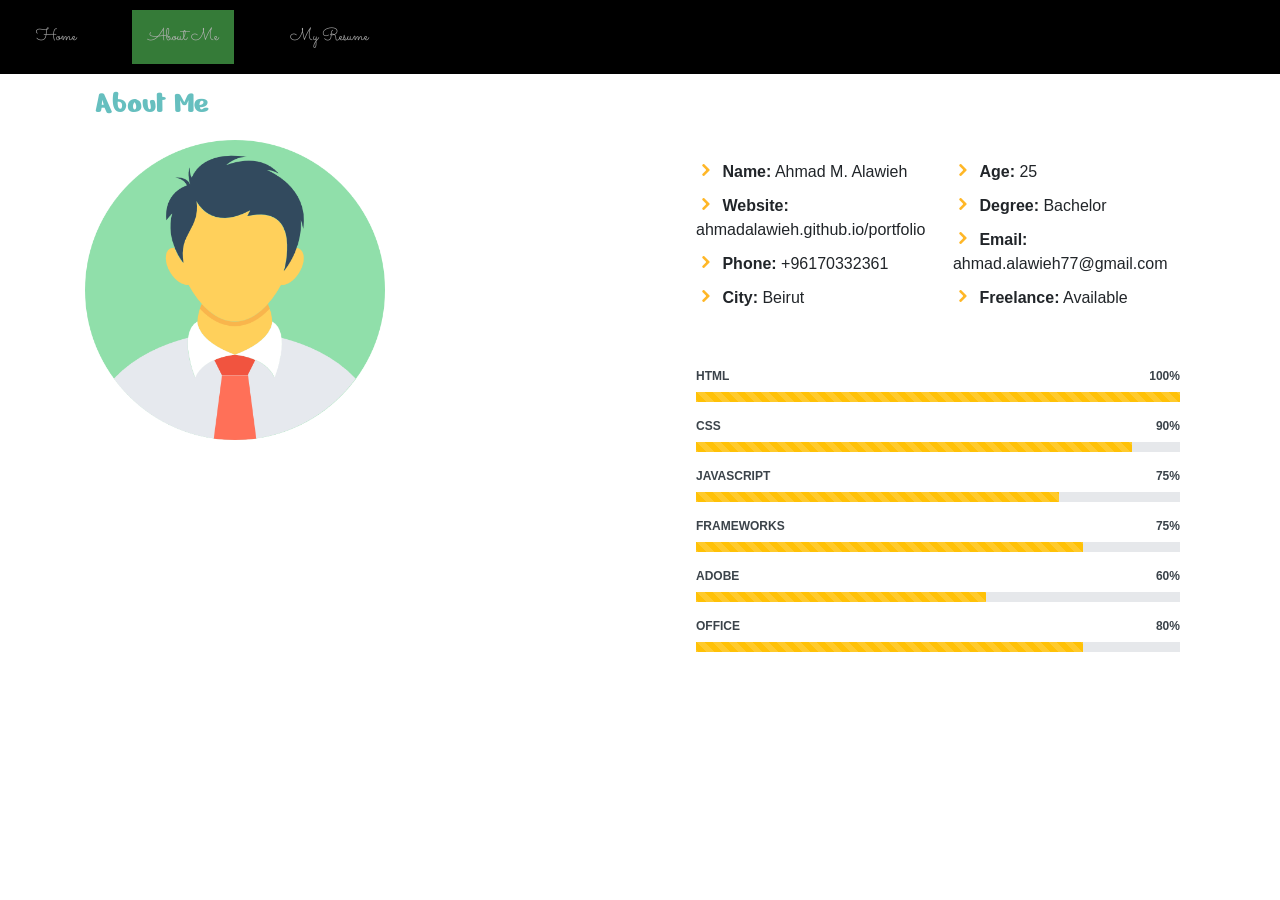
==== about-me.html @ 20be57bd "Add files via upload" ====
<html>
<head>
  <meta charset="UTF-8">
  <meta name="viewport" content="width=device-width, initial-scale=1.0">
  <link rel="stylesheet" href="css/styles.css"/>
  <link rel="icon" href="favicon.ico">

  <link href="https://fonts.googleapis.com/css2?family=Merriweather:wght@300&family=Montserrat&family=Sacramento&display=swap" rel="stylesheet">
  <link href="https://fonts.googleapis.com/css2?family=Nerko+One&display=swap" rel="stylesheet">

  <link rel="stylesheet" href="https://stackpath.bootstrapcdn.com/font-awesome/4.7.0/css/font-awesome.min.css"><!Bootstrap icons>

  <!-- Vendor CSS Files -->
  <link href="vendor/bootstrap/css/bootstrap.min.css" rel="stylesheet">
  <link href="vendor/icofont/icofont.min.css" rel="stylesheet">
  <link href="vendor/boxicons/css/boxicons.min.css" rel="stylesheet">
  <link href="vendor/owl.carousel/assets/owl.carousel.min.css" rel="stylesheet">
  <link href="vendor/venobox/venobox.css" rel="stylesheet">

  <title>Ahmad M. Alawieh</title>

</head>
<div class="topnav">
<a  href="index.html">Home</a>
<a class="active" href="about-me.html">About Me</a>
<a href="resume.html">My Resume</a>
</div>

<body>

<!-- ======= About Me Section ======= -->

<section id="about" class="about">

  <div class="container">


    <div class="section-title">



      <h2>About Me</h2>

    </div>

    <img width="300" height="300" margin-right="200px" align="left" src="man.png" alt="man-image ">
    <div class="row">

      <div class="image col-lg-4 d-flex align-items-stretch justify-content-center justify-content-lg-start"></div>

      <div class="col-lg-8 d-flex flex-column align-items-stretch">

        <div class="content pl-lg-4 d-flex flex-column justify-content-center">

          <div class="row">

            <div class="col-lg-6">

              <ul>

                <li><i class="icofont-rounded-right"></i> <strong>Name:</strong> Ahmad M. Alawieh</li>
                <li><i class="icofont-rounded-right"></i> <strong>Website:</strong> ahmadalawieh.github.io/portfolio</li>
                <li><i class="icofont-rounded-right"></i> <strong>Phone:</strong> +96170332361</li>
                <li><i class="icofont-rounded-right"></i> <strong>City:</strong> Beirut</li>
              </ul>
            </div>
            <div class="col-lg-6">
              <ul>
                <li><i class="icofont-rounded-right"></i> <strong>Age:</strong> 25</li>
                <li><i class="icofont-rounded-right"></i> <strong>Degree:</strong> Bachelor</li>
                <li><i class="icofont-rounded-right"></i> <strong>Email:</strong> ahmad.alawieh77@gmail.com</li>
                <li><i class="icofont-rounded-right"></i> <strong>Freelance:</strong> Available</li>
              </ul>
            </div>
          </div>

        </div><!-- End .content-->

        <div class="skills-content pl-lg-4">
          <div class="progress">
            <span class="skill">HTML <i class="val">100%</i></span>
            <div class="progress-bar-wrap">
              <div class="progress-bar bg-warning progress-bar-striped" role="progressbar" aria-valuenow="100" aria-valuemin="0" aria-valuemax="100" style="width: 100%"></div>
            </div>
          </div>

          <div class="progress">
            <span class="skill">CSS <i class="val">90%</i></span>
            <div class="progress-bar-wrap">
              <div class="progress-bar bg-warning progress-bar-striped" role="progressbar" aria-valuenow="90" aria-valuemin="0" aria-valuemax="100" style="width: 90%"></div>
            </div>
          </div>

          <div class="progress">
            <span class="skill">JavaScript <i class="val">75%</i></span>
            <div class="progress-bar-wrap ">
              <div class="progress-bar bg-warning progress-bar-striped progress-bar-striped" role="progressbar" aria-valuenow="75" aria-valuemin="0" aria-valuemax="100" style="width: 75%"></div>
            </div>
          </div>
        <div class="progress">
          <span class="skill">Frameworks<i class="val">75%</i></span>
          <div class="progress-bar-wrap">
            <div class="progress-bar bg-warning progress-bar-striped progress-bar-striped" role="progressbar" aria-valuenow="80" aria-valuemin="0" aria-valuemax="100" style="width: 80%"></div>
          </div>
        </div>
        <div class="progress">
          <span class="skill">Adobe<i class="val">60%</i></span>
          <div class="progress-bar-wrap">
            <div class="progress-bar bg-warning progress-bar-striped progress-bar-striped" role="progressbar" aria-valuenow="60" aria-valuemin="0" aria-valuemax="100" style="width: 60%"></div>
          </div>
        </div>
        <div class="progress">
          <span class="skill">Office<i class="val">80%</i></span>
          <div class="progress-bar-wrap">
            <div class="progress-bar bg-warning progress-bar-striped progress-bar-striped" role="progressbar" aria-valuenow="80" aria-valuemin="0" aria-valuemax="100" style="width: 80%"></div>
          </div>
            </div>
      </div>
    </div>
    </div>
  </div>
</section><!-- End About Me Section -->
</body>
   <script src="js/main.js"></script>
---- css/styles.css ----
body {
  background-color: #E4F9F5;

  margin: 0;
  text-align: center;
  font-family: 'Merriweather', serif;
}

/* Required for full background image */

html,
body,
header,
.jarallax {
  height: 100%;
}

@media (max-width: 740px) {
  html,
  body,
  header,
  .jarallax {
    height: 100vh;
  }
}

.top-nav-collapse {
  background-color: #82b1ff !important;
}

.navbar:not(.top-nav-collapse) {
  background: transparent !important;
}

@media (max-width: 991px) {
  .navbar:not(.top-nav-collapse) {
    background: #82b1ff !important;
  }
}

h5 {
  letter-spacing: 3px;
}

h1 {
  line-height: 2;
  font-size: 5.625rem;
  margin-top: 0;
  font-family: 'Sacramento', cursive;
  color: #66BFBF;

}

h2 {
  color: #66BFBF;
  font-size: 2rem;
  margin: 30px auto 0 auto;
  font-family: 'Nerko One', cursive;
  font-weight: normal;
  padding: 10px;
}

h3 {
  color: #11999E;
  font-family: 'Montserrat', sans-serif;
}

p {
  line-height: 2;
  font-family: 'Montserrat', sans-serif
}

hr {
  border: dotted #66BFBF  6px;
  border-bottom: none;
  width: 4%;
  margin: 100px auto;
}

span {
  color: #999b84;
}

a {
  color: #11999E;
  font-family: 'Montserrat', sans-serif;
  margin: 10px 20px;
  text-decoration: none;
}

a:hover {
  color: #EAF6F6;
}

.top-container {
  background-color: #E4F9F5;
  position: relative;
  padding-top: 100px;

}

.middle-container {
  background-color: #E4F9F5;
  margin: 100px 0;

}


}

.bottom-cloud{
  position: absolute;
  left: 250px;
  bottom: 300px;
}

.top-cloud {
  position: absolute;
  right: 300px;
  top: 40px;
}

.coding {
  width: 200px;
  height: 200px;
  float: left;
  margin-right: 30px;
}

.database {
  width: 200px;
  height: 200px;
  float: right;
  margin-left: 30px;
}

.skill-row {
  width: 50%;
  margin: 100px auto 100px auto;
  text-align: left;
  line-height: 2;
}

.intro {
  width: 30%;
  margin: auto;
}

.contact-message {
  width: 40%;
  margin: 40px auto 60px;
}

.btn {
  background: #34d963;
  background-image: -webkit-linear-gradient(top, #34d963, #2bb8b1);
  background-image: -moz-linear-gradient(top, #34d963, #2bb8b1);
  background-image: -ms-linear-gradient(top, #34d963, #2bb8b1);
  background-image: -o-linear-gradient(top, #34d963, #2bb8b1);
  background-image: linear-gradient(to bottom, #34d963, #2bb8b1);
  -webkit-border-radius: 60;
  -moz-border-radius: 60;
  border-radius: 60px;
  text-shadow: 14px 9px 3px #666666;
  -webkit-box-shadow: 3px 1px 3px #666666;
  -moz-box-shadow: 3px 1px 3px #666666;
  box-shadow: 3px 1px 3px #666666;
  font-family: Courier New;
  color: #ffffff;
  font-size: 18px;
  padding: 10px 20px 10px 20px;
  text-decoration: none;
}

.btn:hover {
  background: #3cb0fd;
  background-image: -webkit-linear-gradient(top, #3cb0fd, #3498db);
  background-image: -moz-linear-gradient(top, #3cb0fd, #3498db);
  background-image: -ms-linear-gradient(top, #3cb0fd, #3498db);
  background-image: -o-linear-gradient(top, #3cb0fd, #3498db);
  background-image: linear-gradient(to bottom, #3cb0fd, #3498db);
  text-decoration: none;
}

.btn2 {
  background: #34d963;
  background-image: -webkit-linear-gradient(top, #34d963, #2bb8b1);
  background-image: -moz-linear-gradient(top, #34d963, #2bb8b1);
  background-image: -ms-linear-gradient(top, #34d963, #2bb8b1);
  background-image: -o-linear-gradient(top, #34d963, #2bb8b1);
  background-image: linear-gradient(to bottom, #34d963, #2bb8b1);
  -webkit-border-radius: 60;
  -moz-border-radius: 60;
  border-radius: 60px;
  text-shadow: 14px 9px 3px #666666;
  -webkit-box-shadow: 3px 1px 3px #666666;
  -moz-box-shadow: 3px 1px 3px #666666;
  box-shadow: 3px 1px 3px #666666;
  font-family: Courier New;
  color: #ffffff;
  font-size: 18px;
  padding: 10px 20px 10px 20px;
  text-decoration: none;
}

.btn2:hover {
  background: #3cb0fd;
  background-image: -webkit-linear-gradient(top, #3cb0fd, #3498db);
  background-image: -moz-linear-gradient(top, #3cb0fd, #3498db);
  background-image: -ms-linear-gradient(top, #3cb0fd, #3498db);
  background-image: -o-linear-gradient(top, #3cb0fd, #3498db);
  background-image: linear-gradient(to bottom, #3cb0fd, #3498db);
  text-decoration: none;
}

.copyright {
  color: EAF6F6;
  font-size: 1rem;
  padding: 5px 0;
  font-family: 'Nerko One', cursive;
}

.dev {
  color: #794c74;
}

.logo {
  width: 50px;
  height: 50px;
}

.graphic {
  width: 200px;
  height: 200px;
  float: left;
  margin-right: 30px;
}





#myBtn {
  position: fixed; /* Fixed/sticky position */
  bottom: 20px; /* Place the button at the bottom of the page */
  right: 30px; /* Place the button 30px from the right */
  z-index: 99; /* Make sure it does not overlap */
  border: none; /* Remove borders */
  outline: none; /* Remove outline */
  background-color: #66BFBF; /* Set a background color */
  color: white; /* Text color */
  cursor: pointer; /* Add a mouse pointer on hover */
  padding: 15px; /* Some padding */
  border-radius: 10px; /* Rounded corners */
  font-size: 18px; /* Increase font size */
}

#myBtn:hover {
  background-color: #555; /* Add a dark-grey background on hover */
}

/*--------------------------------------------------------------
# About Me
--------------------------------------------------------------*/
.about .content h3 {
  font-weight: 700;
  font-size: 26px;
  color: #3b434a;
  text-transform: uppercase;
}

.about .content p {
  margin-bottom: 0;
}

.about .content ul {
  list-style: none;
  padding: 0;
  margin-top: 20px;
}

.about .content ul li {
  padding-bottom: 10px;
}

.about .content ul i {
  font-size: 20px;
  padding-right: 2px;
  color: #ffb727;
}

.about .content .count-box {
  width: 100%;
}

.about .content .count-box i {
  display: block;
  font-size: 36px;
  color: #ffb727;
  float: left;
}

.about .content .count-box span {
  font-size: 36px;
  line-height: 30px;
  display: block;
  font-weight: 700;
  color: #3b434a;
  margin-left: 50px;
}

.about .content .count-box p {
  padding: 15px 0 0 0;
  margin: 0 0 0 50px;
  font-family: "Raleway", sans-serif;
  font-size: 14px;
  color: #5d6a75;
}

.about .content .count-box a {
  font-weight: 600;
  display: block;
  margin-top: 20px;
  color: #5d6a75;
  font-size: 15px;
  font-family: "Satisfy", serif;
  transition: ease-in-out 0.3s;
}

.about .content .count-box a:hover {
  color: #82909c;
}

.about .image {
  background: url("../img/me.jpg") center center no-repeat;
  background-size: cover;
  min-height: 500px;
}

.about .skills-content {
  margin-top: 30px;
}

.about .skills-content .progress {
  height: 50px;
  display: block;
  background: none;
}

.about .skills-content .progress .skill {
  padding: 10px 0;
  margin: 0 0 6px 0;
  text-transform: uppercase;
  display: block;
  font-weight: 700;
  font-family: "Raleway", sans-serif;
  color: #3b434a;
}

.about .skills-content .progress .skill .val {
  float: right;
  font-style: normal;
}

.about .skills-content .progress-bar-wrap {
  background: #e6e8eb;
}

.about .skills-content .progress-bar {
  width: 1px;
  height: 10px;
  transition: .9s;
  background-color: #ffb727;
}

/*--------------------------------------------------------------
# My Resume
--------------------------------------------------------------*/
.resume .resume-title {
  font-size: 26px;
  font-weight: 700;
  margin-top: 20px;
  margin-bottom: 20px;
  color: #3b434a;
}

.resume .resume-item {
  padding: 0 0 20px 20px;
  margin-top: -2px;
  border-left: 2px solid #82909c;
  position: relative;
}

.resume .resume-item h4 {
  line-height: 18px;
  font-size: 16px;
  font-weight: 700;
  text-transform: uppercase;
  color: #ffb727;
  margin-bottom: 10px;
}

.resume .resume-item h5 {
  font-size: 16px;
  background: #eef0f2;
  padding: 5px 15px;
  display: inline-block;
  font-weight: 600;
  margin-bottom: 10px;
}

.resume .resume-item ul {
  padding-left: 20px;
}

.resume .resume-item ul li {
  padding-bottom: 10px;
}

.resume .resume-item:last-child {
  padding-bottom: 0;
}

.resume .resume-item::before {
  content: "";
  position: absolute;
  width: 16px;
  height: 16px;
  border-radius: 50px;
  left: -9px;
  top: 0;
  background: #fff;
  border: 2px solid #82909c;
}

/* Add a black background color to the top navigation */
.topnav {
  background-color: black;
  overflow: hidden;
}

/* Style the links inside the navigation bar */
.topnav a {
  float: left;
  opacity: 0.7;
  color: #f2f2f2;
  text-align: center;
  padding: 14px 16px;
  text-decoration: none;
  font-size: 17px;
}

/* Change the color of links on hover */
.topnav a:hover {
  background-color: #ffe5b9;
  opacity: 0.6;
  color: black;
}

/* Add a color to the active/current link */
.topnav a.active {
  background-color: #4CAF50;
  color: white;
}
.bottom-container {
  background-color: #66BFBF;
  padding: 50px 0 20px;
}

a {
  font-family: 'Sacramento', cursive;
}
---- vendor/venobox/venobox.css ----
/* ------ venobox.css --------*/
.vbox-overlay *, .vbox-overlay *:before, .vbox-overlay *:after{
    -webkit-backface-visibility: hidden;
    -webkit-box-sizing:border-box;
    -moz-box-sizing:border-box;
    box-sizing:border-box;
}
.vbox-overlay * { 
    -webkit-backface-visibility: visible;
    backface-visibility: visible;
}
.vbox-overlay{
    display: -webkit-flex;
    display: flex;
    -webkit-flex-direction: column;
    flex-direction: column;
    -webkit-justify-content: center;
    justify-content: center;
    -webkit-align-items: center;
    align-items: center;
    position: fixed;
    left: 0;
    top: 0;
    bottom: 0;
    right: 0;
    z-index: 999999;
}

/* ----- navigation ----- */
.vbox-title{
    width: 100%;
    height: 40px;
    float: left;
    text-align: center;
    line-height: 28px;
    font-size: 12px;
    padding: 6px 50px;
    overflow: hidden;
    position: fixed;
    display: none;
    left: 0;
    z-index: 89;
}
.vbox-close{
    cursor: pointer;
    position: fixed;
    top: -1px;
    right: 0;
    width: 50px;
    height: 40px;
    padding: 6px;
    display: block;
    background-position:10px center;
    overflow: hidden;
    font-size: 24px;
    line-height: 1;
    text-align: center;
    z-index: 99;
}
.vbox-left{
    cursor: pointer;
    position: fixed;
    left: 0;
    height: 40px;
    overflow: hidden;
    line-height: 28px;
    font-size: 12px;
    z-index: 99;
    display: flex;
    align-items:center;
}
.vbox-num{
    display: inline-block;
    margin: 6px 0 6px 15px;
}
/* ----- Social share ----- */
.vbox-share{
    line-height: 28px;
    font-size: 12px;
    overflow: hidden;
    position: fixed;
    left: 0;
    z-index: 98;
    display: flex;
    align-items:center;
    justify-content: center;
    width: 100%;
    text-align: center;
}
.vbox-share svg{
    max-height: 28px;
    width: 28px;
    z-index: 10;
    margin-left: 12px;
    margin-top: 6px;
    margin-bottom: 6px;
    vertical-align: middle;
}


/* ----- navigation ARROWS ----- */
.vbox-next, .vbox-prev{
    position: fixed;
    top: 50%;
    margin-top: -15px;
    overflow: hidden;
    cursor: pointer;
    display: block;
    width: 45px;
    height: 45px;
    z-index: 99;
}
.vbox-next span, .vbox-prev span{
    position: relative;
    width: 20px;
    height: 20px;
    border: 2px solid transparent;
    border-top-color: #B6B6B6;
    border-right-color: #B6B6B6;
    text-indent: -100px;
    position: absolute;
    top: 8px;
    display: block;
}
.vbox-prev{
    left: 15px;
}
.vbox-next{
    right: 15px;
}
.vbox-prev span{
    left: 10px;
    -ms-transform: rotate(-135deg);
    -webkit-transform: rotate(-135deg);
    transform: rotate(-135deg);
}
.vbox-next span{
    -ms-transform: rotate(45deg);
    -webkit-transform: rotate(45deg);
    transform: rotate(45deg);
    right: 10px;
}
/* ------- inline window ------ */
.vbox-inline{
    width: 420px;
    height: 315px;
    height: 70vh;
    padding: 10px;
    background: #fff;
    margin: 0 auto;
    overflow: auto;
    text-align: left;
}
/* ------- Video & iFrames window ------ */
.venoframe{
    max-width: 100%;
    width: 100%;
    border: none;
    width: 100%;
    height: 260px;
    height: 70vh;
}
.venoframe.vbvid{
    height: 260px;
}
@media (min-width: 768px) {
    .venoframe, .vbox-inline{
        width: 90%;
        height: 360px;
        height: 70vh;
    }
    .venoframe.vbvid{
        width: 640px;
        height: 360px;
    }
}
@media (min-width: 992px) {
    .venoframe, .vbox-inline{
        max-width: 1200px;
        width: 80%;
        height: 540px;
        height: 70vh;
    }
    .venoframe.vbvid{
        width: 960px;
        height: 540px;
    }
}
/* 
Please do NOT edit this part! 
or at least read this note: http://i.imgur.com/7C0ws9e.gif
*/
.vbox-open{
    overflow: hidden;
}
.vbox-container{
    position: absolute;
    left: 0;
    right: 0;
    top: 0;
    bottom: 0;
    overflow-x: hidden;
    overflow-y: scroll;
    overflow-scrolling: touch;
    -webkit-overflow-scrolling: touch;
    z-index: 20;
    max-height: 100%;

}

.vbox-content{
    text-align: center;
    float: left;
    width: 100%;
    position: relative;
    overflow: hidden;
    padding: 20px 4%;
}
.vbox-container img{
    max-width: 100%;
    height: auto;
}
.vbox-figlio{
    box-shadow: 0 0 12px rgba(0,0,0,0.19), 0 6px 6px rgba(0,0,0,0.23);
    max-width: 100%;
    text-align: initial;
}
img.vbox-figlio{
    -webkit-user-select: none;
-khtml-user-select: none;
-moz-user-select: none;
-o-user-select: none;
user-select: none;
}
.vbox-content.swipe-left{
    margin-left: -200px !important;
}
.vbox-content.swipe-right{
    margin-left: 200px !important;
}
.vbox-animated{
    webkit-transition: margin 300ms ease-out;
    transition: margin 300ms ease-out;
}

/* ---------- preloader ----------
 * SPINKIT 
 * http://tobiasahlin.com/spinkit/
-------------------------------- */
.sk-double-bounce,.sk-rotating-plane{width:40px;height:40px;margin:40px auto}.sk-rotating-plane{background-color:#333;-webkit-animation:sk-rotatePlane 1.2s infinite ease-in-out;animation:sk-rotatePlane 1.2s infinite ease-in-out}@-webkit-keyframes sk-rotatePlane{0%{-webkit-transform:perspective(120px) rotateX(0) rotateY(0);transform:perspective(120px) rotateX(0) rotateY(0)}50%{-webkit-transform:perspective(120px) rotateX(-180.1deg) rotateY(0);transform:perspective(120px) rotateX(-180.1deg) rotateY(0)}100%{-webkit-transform:perspective(120px) rotateX(-180deg) rotateY(-179.9deg);transform:perspective(120px) rotateX(-180deg) rotateY(-179.9deg)}}@keyframes sk-rotatePlane{0%{-webkit-transform:perspective(120px) rotateX(0) rotateY(0);transform:perspective(120px) rotateX(0) rotateY(0)}50%{-webkit-transform:perspective(120px) rotateX(-180.1deg) rotateY(0);transform:perspective(120px) rotateX(-180.1deg) rotateY(0)}100%{-webkit-transform:perspective(120px) rotateX(-180deg) rotateY(-179.9deg);transform:perspective(120px) rotateX(-180deg) rotateY(-179.9deg)}}.sk-double-bounce{position:relative}.sk-double-bounce .sk-child{width:100%;height:100%;border-radius:50%;background-color:#333;opacity:.6;position:absolute;top:0;left:0;-webkit-animation:sk-doubleBounce 2s infinite ease-in-out;animation:sk-doubleBounce 2s infinite ease-in-out}.sk-chasing-dots .sk-child,.sk-spinner-pulse,.sk-three-bounce .sk-child{background-color:#333;border-radius:100%}.sk-double-bounce .sk-double-bounce2{-webkit-animation-delay:-1s;animation-delay:-1s}@-webkit-keyframes sk-doubleBounce{0%,100%{-webkit-transform:scale(0);transform:scale(0)}50%{-webkit-transform:scale(1);transform:scale(1)}}@keyframes sk-doubleBounce{0%,100%{-webkit-transform:scale(0);transform:scale(0)}50%{-webkit-transform:scale(1);transform:scale(1)}}.sk-wave{margin:40px auto;width:50px;height:40px;text-align:center;font-size:10px}.sk-wave .sk-rect{background-color:#333;height:100%;width:6px;display:inline-block;-webkit-animation:sk-waveStretchDelay 1.2s infinite ease-in-out;animation:sk-waveStretchDelay 1.2s infinite ease-in-out}.sk-wave .sk-rect1{-webkit-animation-delay:-1.2s;animation-delay:-1.2s}.sk-wave .sk-rect2{-webkit-animation-delay:-1.1s;animation-delay:-1.1s}.sk-wave .sk-rect3{-webkit-animation-delay:-1s;animation-delay:-1s}.sk-wave .sk-rect4{-webkit-animation-delay:-.9s;animation-delay:-.9s}.sk-wave .sk-rect5{-webkit-animation-delay:-.8s;animation-delay:-.8s}@-webkit-keyframes sk-waveStretchDelay{0%,100%,40%{-webkit-transform:scaleY(.4);transform:scaleY(.4)}20%{-webkit-transform:scaleY(1);transform:scaleY(1)}}@keyframes sk-waveStretchDelay{0%,100%,40%{-webkit-transform:scaleY(.4);transform:scaleY(.4)}20%{-webkit-transform:scaleY(1);transform:scaleY(1)}}.sk-wandering-cubes{margin:40px auto;width:40px;height:40px;position:relative}.sk-wandering-cubes .sk-cube{background-color:#333;width:10px;height:10px;position:absolute;top:0;left:0;-webkit-animation:sk-wanderingCube 1.8s ease-in-out -1.8s infinite both;animation:sk-wanderingCube 1.8s ease-in-out -1.8s infinite both}.sk-chasing-dots,.sk-spinner-pulse{width:40px;height:40px;margin:40px auto}.sk-wandering-cubes .sk-cube2{-webkit-animation-delay:-.9s;animation-delay:-.9s}@-webkit-keyframes sk-wanderingCube{0%{-webkit-transform:rotate(0);transform:rotate(0)}25%{-webkit-transform:translateX(30px) rotate(-90deg) scale(.5);transform:translateX(30px) rotate(-90deg) scale(.5)}50%{-webkit-transform:translateX(30px) translateY(30px) rotate(-179deg);transform:translateX(30px) translateY(30px) rotate(-179deg)}50.1%{-webkit-transform:translateX(30px) translateY(30px) rotate(-180deg);transform:translateX(30px) translateY(30px) rotate(-180deg)}75%{-webkit-transform:translateX(0) translateY(30px) rotate(-270deg) scale(.5);transform:translateX(0) translateY(30px) rotate(-270deg) scale(.5)}100%{-webkit-transform:rotate(-360deg);transform:rotate(-360deg)}}@keyframes sk-wanderingCube{0%{-webkit-transform:rotate(0);transform:rotate(0)}25%{-webkit-transform:translateX(30px) rotate(-90deg) scale(.5);transform:translateX(30px) rotate(-90deg) scale(.5)}50%{-webkit-transform:translateX(30px) translateY(30px) rotate(-179deg);transform:translateX(30px) translateY(30px) rotate(-179deg)}50.1%{-webkit-transform:translateX(30px) translateY(30px) rotate(-180deg);transform:translateX(30px) translateY(30px) rotate(-180deg)}75%{-webkit-transform:translateX(0) translateY(30px) rotate(-270deg) scale(.5);transform:translateX(0) translateY(30px) rotate(-270deg) scale(.5)}100%{-webkit-transform:rotate(-360deg);transform:rotate(-360deg)}}.sk-spinner-pulse{-webkit-animation:sk-pulseScaleOut 1s infinite ease-in-out;animation:sk-pulseScaleOut 1s infinite ease-in-out}@-webkit-keyframes sk-pulseScaleOut{0%{-webkit-transform:scale(0);transform:scale(0)}100%{-webkit-transform:scale(1);transform:scale(1);opacity:0}}@keyframes sk-pulseScaleOut{0%{-webkit-transform:scale(0);transform:scale(0)}100%{-webkit-transform:scale(1);transform:scale(1);opacity:0}}.sk-chasing-dots{position:relative;text-align:center;-webkit-animation:sk-chasingDotsRotate 2s infinite linear;animation:sk-chasingDotsRotate 2s infinite linear}.sk-chasing-dots .sk-child{width:60%;height:60%;display:inline-block;position:absolute;top:0;-webkit-animation:sk-chasingDotsBounce 2s infinite ease-in-out;animation:sk-chasingDotsBounce 2s infinite ease-in-out}.sk-chasing-dots .sk-dot2{top:auto;bottom:0;-webkit-animation-delay:-1s;animation-delay:-1s}@-webkit-keyframes sk-chasingDotsRotate{100%{-webkit-transform:rotate(360deg);transform:rotate(360deg)}}@keyframes sk-chasingDotsRotate{100%{-webkit-transform:rotate(360deg);transform:rotate(360deg)}}@-webkit-keyframes sk-chasingDotsBounce{0%,100%{-webkit-transform:scale(0);transform:scale(0)}50%{-webkit-transform:scale(1);transform:scale(1)}}@keyframes sk-chasingDotsBounce{0%,100%{-webkit-transform:scale(0);transform:scale(0)}50%{-webkit-transform:scale(1);transform:scale(1)}}.sk-three-bounce{margin:40px auto;width:80px;text-align:center}.sk-three-bounce .sk-child{width:20px;height:20px;display:inline-block;-webkit-animation:sk-three-bounce 1.4s ease-in-out 0s infinite both;animation:sk-three-bounce 1.4s ease-in-out 0s infinite both}.sk-circle .sk-child:before,.sk-fading-circle .sk-circle:before{display:block;border-radius:100%;content:'';background-color:#333}.sk-three-bounce .sk-bounce1{-webkit-animation-delay:-.32s;animation-delay:-.32s}.sk-three-bounce .sk-bounce2{-webkit-animation-delay:-.16s;animation-delay:-.16s}@-webkit-keyframes sk-three-bounce{0%,100%,80%{-webkit-transform:scale(0);transform:scale(0)}40%{-webkit-transform:scale(1);transform:scale(1)}}@keyframes sk-three-bounce{0%,100%,80%{-webkit-transform:scale(0);transform:scale(0)}40%{-webkit-transform:scale(1);transform:scale(1)}}.sk-circle{margin:40px auto;width:40px;height:40px;position:relative}.sk-circle .sk-child{width:100%;height:100%;position:absolute;left:0;top:0}.sk-circle .sk-child:before{margin:0 auto;width:15%;height:15%;-webkit-animation:sk-circleBounceDelay 1.2s infinite ease-in-out both;animation:sk-circleBounceDelay 1.2s infinite ease-in-out both}.sk-circle .sk-circle2{-webkit-transform:rotate(30deg);-ms-transform:rotate(30deg);transform:rotate(30deg)}.sk-circle .sk-circle3{-webkit-transform:rotate(60deg);-ms-transform:rotate(60deg);transform:rotate(60deg)}.sk-circle .sk-circle4{-webkit-transform:rotate(90deg);-ms-transform:rotate(90deg);transform:rotate(90deg)}.sk-circle .sk-circle5{-webkit-transform:rotate(120deg);-ms-transform:rotate(120deg);transform:rotate(120deg)}.sk-circle .sk-circle6{-webkit-transform:rotate(150deg);-ms-transform:rotate(150deg);transform:rotate(150deg)}.sk-circle .sk-circle7{-webkit-transform:rotate(180deg);-ms-transform:rotate(180deg);transform:rotate(180deg)}.sk-circle .sk-circle8{-webkit-transform:rotate(210deg);-ms-transform:rotate(210deg);transform:rotate(210deg)}.sk-circle .sk-circle9{-webkit-transform:rotate(240deg);-ms-transform:rotate(240deg);transform:rotate(240deg)}.sk-circle .sk-circle10{-webkit-transform:rotate(270deg);-ms-transform:rotate(270deg);transform:rotate(270deg)}.sk-circle .sk-circle11{-webkit-transform:rotate(300deg);-ms-transform:rotate(300deg);transform:rotate(300deg)}.sk-circle .sk-circle12{-webkit-transform:rotate(330deg);-ms-transform:rotate(330deg);transform:rotate(330deg)}.sk-circle .sk-circle2:before{-webkit-animation-delay:-1.1s;animation-delay:-1.1s}.sk-circle .sk-circle3:before{-webkit-animation-delay:-1s;animation-delay:-1s}.sk-circle .sk-circle4:before{-webkit-animation-delay:-.9s;animation-delay:-.9s}.sk-circle .sk-circle5:before{-webkit-animation-delay:-.8s;animation-delay:-.8s}.sk-circle .sk-circle6:before{-webkit-animation-delay:-.7s;animation-delay:-.7s}.sk-circle .sk-circle7:before{-webkit-animation-delay:-.6s;animation-delay:-.6s}.sk-circle .sk-circle8:before{-webkit-animation-delay:-.5s;animation-delay:-.5s}.sk-circle .sk-circle9:before{-webkit-animation-delay:-.4s;animation-delay:-.4s}.sk-circle .sk-circle10:before{-webkit-animation-delay:-.3s;animation-delay:-.3s}.sk-circle .sk-circle11:before{-webkit-animation-delay:-.2s;animation-delay:-.2s}.sk-circle .sk-circle12:before{-webkit-animation-delay:-.1s;animation-delay:-.1s}@-webkit-keyframes sk-circleBounceDelay{0%,100%,80%{-webkit-transform:scale(0);transform:scale(0)}40%{-webkit-transform:scale(1);transform:scale(1)}}@keyframes sk-circleBounceDelay{0%,100%,80%{-webkit-transform:scale(0);transform:scale(0)}40%{-webkit-transform:scale(1);transform:scale(1)}}.sk-cube-grid{width:40px;height:40px;margin:40px auto}.sk-cube-grid .sk-cube{width:33.33%;height:33.33%;background-color:#333;float:left;-webkit-animation:sk-cubeGridScaleDelay 1.3s infinite ease-in-out;animation:sk-cubeGridScaleDelay 1.3s infinite ease-in-out}.sk-cube-grid .sk-cube1{-webkit-animation-delay:.2s;animation-delay:.2s}.sk-cube-grid .sk-cube2{-webkit-animation-delay:.3s;animation-delay:.3s}.sk-cube-grid .sk-cube3{-webkit-animation-delay:.4s;animation-delay:.4s}.sk-cube-grid .sk-cube4{-webkit-animation-delay:.1s;animation-delay:.1s}.sk-cube-grid .sk-cube5{-webkit-animation-delay:.2s;animation-delay:.2s}.sk-cube-grid .sk-cube6{-webkit-animation-delay:.3s;animation-delay:.3s}.sk-cube-grid .sk-cube7{-webkit-animation-delay:0ms;animation-delay:0ms}.sk-cube-grid .sk-cube8{-webkit-animation-delay:.1s;animation-delay:.1s}.sk-cube-grid .sk-cube9{-webkit-animation-delay:.2s;animation-delay:.2s}@-webkit-keyframes sk-cubeGridScaleDelay{0%,100%,70%{-webkit-transform:scale3D(1,1,1);transform:scale3D(1,1,1)}35%{-webkit-transform:scale3D(0,0,1);transform:scale3D(0,0,1)}}@keyframes sk-cubeGridScaleDelay{0%,100%,70%{-webkit-transform:scale3D(1,1,1);transform:scale3D(1,1,1)}35%{-webkit-transform:scale3D(0,0,1);transform:scale3D(0,0,1)}}.sk-fading-circle{margin:40px auto;width:40px;height:40px;position:relative}.sk-fading-circle .sk-circle{width:100%;height:100%;position:absolute;left:0;top:0}.sk-fading-circle .sk-circle:before{margin:0 auto;width:15%;height:15%;-webkit-animation:sk-circleFadeDelay 1.2s infinite ease-in-out both;animation:sk-circleFadeDelay 1.2s infinite ease-in-out both}.sk-fading-circle .sk-circle2{-webkit-transform:rotate(30deg);-ms-transform:rotate(30deg);transform:rotate(30deg)}.sk-fading-circle .sk-circle3{-webkit-transform:rotate(60deg);-ms-transform:rotate(60deg);transform:rotate(60deg)}.sk-fading-circle .sk-circle4{-webkit-transform:rotate(90deg);-ms-transform:rotate(90deg);transform:rotate(90deg)}.sk-fading-circle .sk-circle5{-webkit-transform:rotate(120deg);-ms-transform:rotate(120deg);transform:rotate(120deg)}.sk-fading-circle .sk-circle6{-webkit-transform:rotate(150deg);-ms-transform:rotate(150deg);transform:rotate(150deg)}.sk-fading-circle .sk-circle7{-webkit-transform:rotate(180deg);-ms-transform:rotate(180deg);transform:rotate(180deg)}.sk-fading-circle .sk-circle8{-webkit-transform:rotate(210deg);-ms-transform:rotate(210deg);transform:rotate(210deg)}.sk-fading-circle .sk-circle9{-webkit-transform:rotate(240deg);-ms-transform:rotate(240deg);transform:rotate(240deg)}.sk-fading-circle .sk-circle10{-webkit-transform:rotate(270deg);-ms-transform:rotate(270deg);transform:rotate(270deg)}.sk-fading-circle .sk-circle11{-webkit-transform:rotate(300deg);-ms-transform:rotate(300deg);transform:rotate(300deg)}.sk-fading-circle .sk-circle12{-webkit-transform:rotate(330deg);-ms-transform:rotate(330deg);transform:rotate(330deg)}.sk-fading-circle .sk-circle2:before{-webkit-animation-delay:-1.1s;animation-delay:-1.1s}.sk-fading-circle .sk-circle3:before{-webkit-animation-delay:-1s;animation-delay:-1s}.sk-fading-circle .sk-circle4:before{-webkit-animation-delay:-.9s;animation-delay:-.9s}.sk-fading-circle .sk-circle5:before{-webkit-animation-delay:-.8s;animation-delay:-.8s}.sk-fading-circle .sk-circle6:before{-webkit-animation-delay:-.7s;animation-delay:-.7s}.sk-fading-circle .sk-circle7:before{-webkit-animation-delay:-.6s;animation-delay:-.6s}.sk-fading-circle .sk-circle8:before{-webkit-animation-delay:-.5s;animation-delay:-.5s}.sk-fading-circle .sk-circle9:before{-webkit-animation-delay:-.4s;animation-delay:-.4s}.sk-fading-circle .sk-circle10:before{-webkit-animation-delay:-.3s;animation-delay:-.3s}.sk-fading-circle .sk-circle11:before{-webkit-animation-delay:-.2s;animation-delay:-.2s}.sk-fading-circle .sk-circle12:before{-webkit-animation-delay:-.1s;animation-delay:-.1s}@-webkit-keyframes sk-circleFadeDelay{0%,100%,39%{opacity:0}40%{opacity:1}}@keyframes sk-circleFadeDelay{0%,100%,39%{opacity:0}40%{opacity:1}}.sk-folding-cube{margin:40px auto;width:40px;height:40px;position:relative;-webkit-transform:rotateZ(45deg);transform:rotateZ(45deg)}.sk-folding-cube .sk-cube{float:left;width:50%;height:50%;position:relative;-webkit-transform:scale(1.1);-ms-transform:scale(1.1);transform:scale(1.1)}.sk-folding-cube .sk-cube:before{content:'';position:absolute;top:0;left:0;width:100%;height:100%;background-color:#333;-webkit-animation:sk-foldCubeAngle 2.4s infinite linear both;animation:sk-foldCubeAngle 2.4s infinite linear both;-webkit-transform-origin:100% 100%;-ms-transform-origin:100% 100%;transform-origin:100% 100%}.sk-folding-cube .sk-cube2{-webkit-transform:scale(1.1) rotateZ(90deg);transform:scale(1.1) rotateZ(90deg)}.sk-folding-cube .sk-cube3{-webkit-transform:scale(1.1) rotateZ(180deg);transform:scale(1.1) rotateZ(180deg)}.sk-folding-cube .sk-cube4{-webkit-transform:scale(1.1) rotateZ(270deg);transform:scale(1.1) rotateZ(270deg)}.sk-folding-cube .sk-cube2:before{-webkit-animation-delay:.3s;animation-delay:.3s}.sk-folding-cube .sk-cube3:before{-webkit-animation-delay:.6s;animation-delay:.6s}.sk-folding-cube .sk-cube4:before{-webkit-animation-delay:.9s;animation-delay:.9s}@-webkit-keyframes sk-foldCubeAngle{0%,10%{-webkit-transform:perspective(140px) rotateX(-180deg);transform:perspective(140px) rotateX(-180deg);opacity:0}25%,75%{-webkit-transform:perspective(140px) rotateX(0);transform:perspective(140px) rotateX(0);opacity:1}100%,90%{-webkit-transform:perspective(140px) rotateY(180deg);transform:perspective(140px) rotateY(180deg);opacity:0}}@keyframes sk-foldCubeAngle{0%,10%{-webkit-transform:perspective(140px) rotateX(-180deg);transform:perspective(140px) rotateX(-180deg);opacity:0}25%,75%{-webkit-transform:perspective(140px) rotateX(0);transform:perspective(140px) rotateX(0);opacity:1}100%,90%{-webkit-transform:perspective(140px) rotateY(180deg);transform:perspective(140px) rotateY(180deg);opacity:0}}
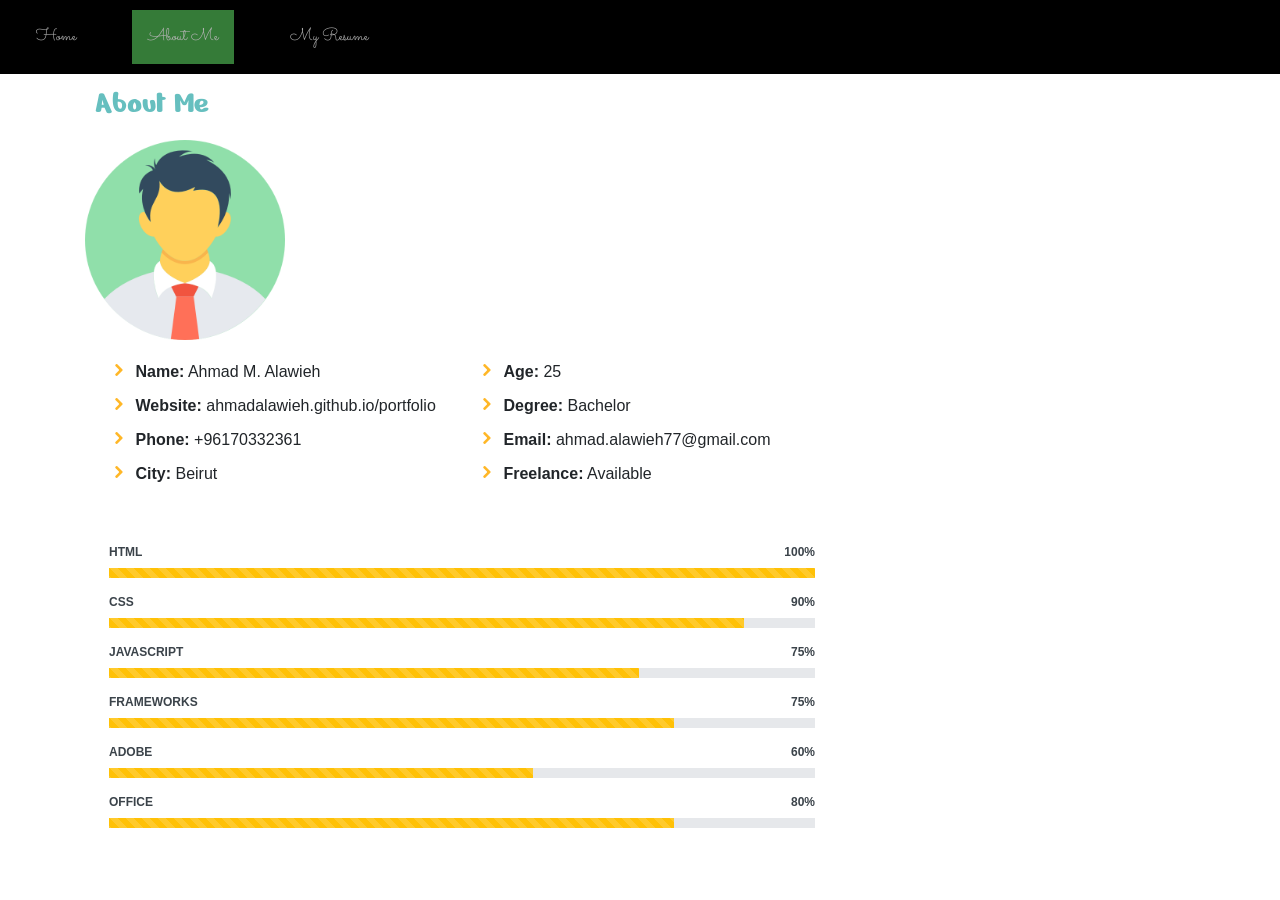
==== commit a85bd018: "Update about-me.html" ====
--- a/about-me.html
+++ b/about-me.html
@@ -35,18 +35,14 @@
   <div class="container">
 
 
-    <div class="section-title">
-
 
 
       <h2>About Me</h2>
+      <img width="200" height="200" src="man.png" alt="">
 
-    </div>
-
-    <img width="300" height="300" margin-right="200px" align="left" src="man.png" alt="man-image ">
     <div class="row">
 
-      <div class="image col-lg-4 d-flex align-items-stretch justify-content-center justify-content-lg-start"></div>
+
 
       <div class="col-lg-8 d-flex flex-column align-items-stretch">
 
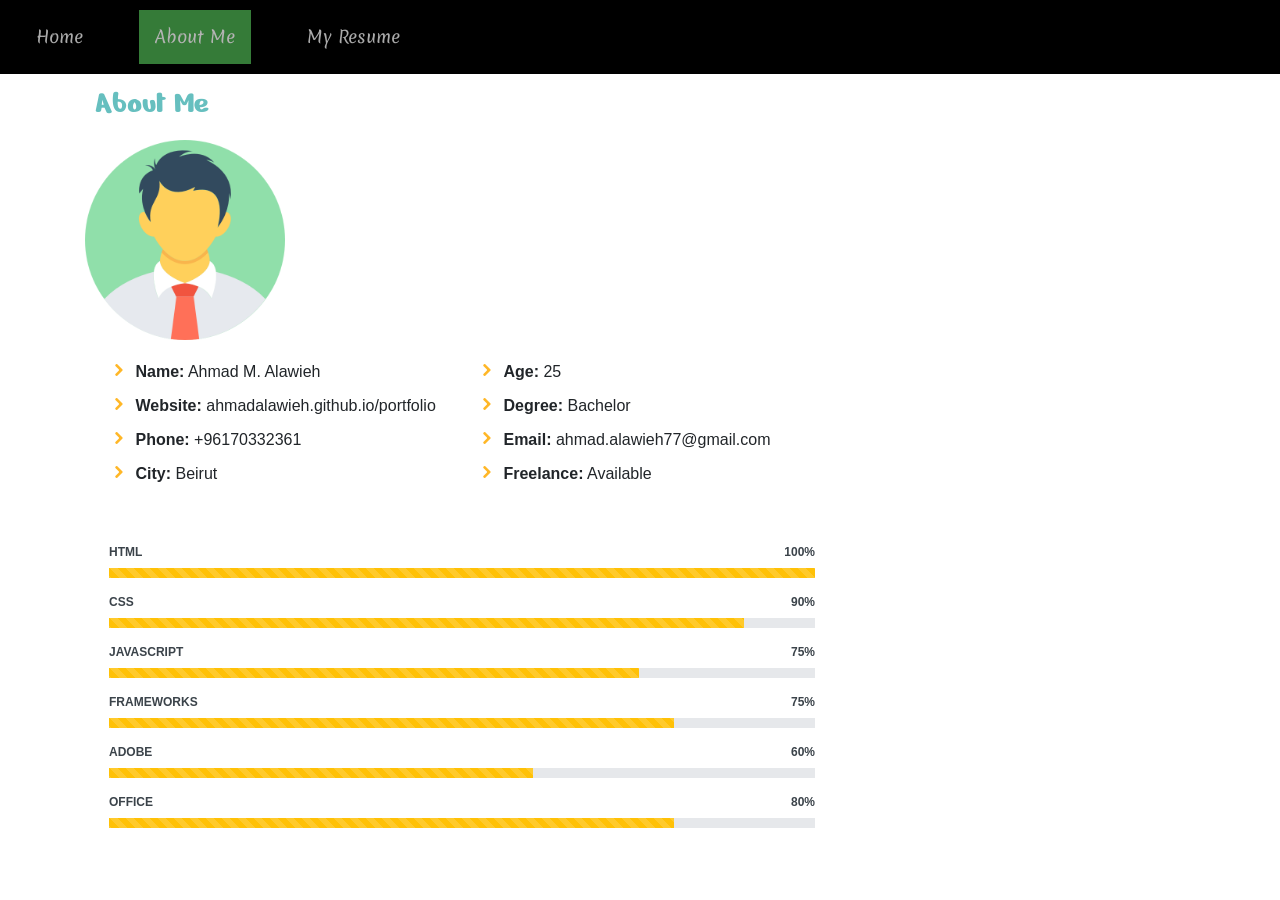
==== commit a7809107: "Update about-me.html" ====
--- a/about-me.html
+++ b/about-me.html
@@ -7,7 +7,8 @@
 
   <link href="https://fonts.googleapis.com/css2?family=Merriweather:wght@300&family=Montserrat&family=Sacramento&display=swap" rel="stylesheet">
   <link href="https://fonts.googleapis.com/css2?family=Nerko+One&display=swap" rel="stylesheet">
-
+  <link href="https://fonts.googleapis.com/css2?family=Merienda&display=swap" rel="stylesheet">
+  <link href="https://fonts.googleapis.com/css2?family=Arima+Madurai&display=swap" rel="stylesheet">
   <link rel="stylesheet" href="https://stackpath.bootstrapcdn.com/font-awesome/4.7.0/css/font-awesome.min.css"><!Bootstrap icons>
 
   <!-- Vendor CSS Files -->
--- a/css/styles.css
+++ b/css/styles.css
@@ -44,10 +44,11 @@
 
 h1 {
   line-height: 2;
-  font-size: 5.625rem;
+  font-size: 4rem;
   margin-top: 0;
-  font-family: 'Sacramento', cursive;
-  color: #66BFBF;
+  font-family: 'Merienda', cursive;
+
+  color: white;
 
 }
 
@@ -63,6 +64,12 @@
 h3 {
   color: #11999E;
   font-family: 'Montserrat', sans-serif;
+}
+
+h4 {
+  font-family: 'Arima Madurai', cursive;
+  font-size: 1.1rem;
+  color: white;
 }
 
 p {
@@ -468,5 +475,82 @@
 }
 
 a {
-  font-family: 'Sacramento', cursive;
-}
+  font-family: 'Merienda', cursive;
+}
+
+.d {
+  color: #f05454;
+  font-weight: 1000;
+}
+
+.e {
+  color: #f3d1f4;
+}
+
+.s {
+  color: #e85f99;
+}
+
+.i {
+  color: #ec5858;
+}
+
+.g {
+  color: #000000;
+}
+
+.n {
+  color: #01c5c4;
+}
+
+.ee {
+  color: #892cdc;
+}
+
+.r {
+  color: #a20a0a;
+}
+
+.top-link {
+  opacity: 0.8;
+  background: #495d6b;
+  background-image: -webkit-linear-gradient(top, #495d6b, #2bb8b1);
+  background-image: -moz-linear-gradient(top, #495d6b, #2bb8b1);
+  background-image: -ms-linear-gradient(top, #495d6b, #2bb8b1);
+  background-image: -o-linear-gradient(top, #495d6b, #2bb8b1);
+  background-image: linear-gradient(to bottom, #495d6b, #2bb8b1);
+  -webkit-border-radius: 60;
+  -moz-border-radius: 60;
+  border-radius: 60px;
+  -webkit-box-shadow: 0px 1px 3px #666666;
+  -moz-box-shadow: 0px 1px 3px #666666;
+  box-shadow: 0px 1px 3px #666666;
+  font-family: 'Arima Madurai', cursive;
+  color: #ffffff;
+  font-size: 13px;
+  padding: 10px 20px 10px 20px;
+  border: dotted #30c9c6 2px;
+  text-decoration: none;
+}
+
+.top-link:hover {
+  background: #2e363b;
+  background-image: -webkit-linear-gradient(top, #2e363b, #e31665);
+  background-image: -moz-linear-gradient(top, #2e363b, #e31665);
+  background-image: -ms-linear-gradient(top, #2e363b, #e31665);
+  background-image: -o-linear-gradient(top, #2e363b, #e31665);
+  background-image: linear-gradient(to bottom, #2e363b, #e31665);
+  text-decoration: none;
+}
+
+.intro {
+  color: #66BFBF;
+}
+
+#w2 {
+  align-content: center;
+  margin-top: 80px;
+  margin-bottom: 10px;
+  margin-right: 25px;
+  font-size: 50px;
+}
